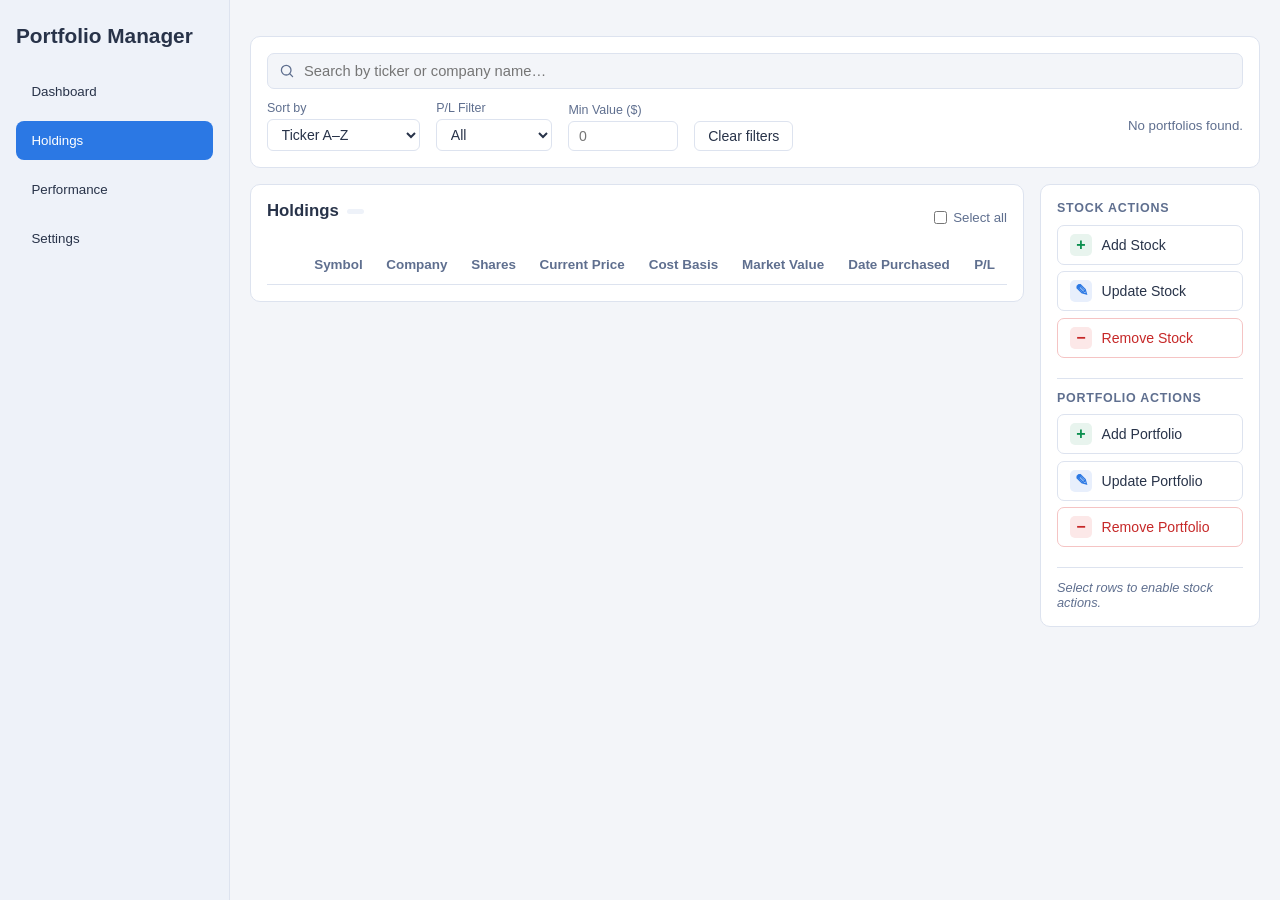
==== FAMPortfolioManager/src/main/resources/static/holdings.html @ b10efea8 "Completed Form Update" ====
<!DOCTYPE html>
<html lang="en">
<head>
  <meta charset="UTF-8" />
  <meta name="viewport" content="width=device-width, initial-scale=1.0" />
  <title>Holdings — Portfolio Manager</title>
  <link rel="stylesheet" href="styles.css" />
  <link rel="stylesheet" href="holdings.css" />
</head>
<body>
  <div class="app-shell">
    <aside class="sidebar">
      <h1>Portfolio Manager</h1>
      <nav>
        <button class="nav-item" onclick="window.location.href='index.html'">Dashboard</button>
        <button class="nav-item active">Holdings</button>
        <button class="nav-item" disabled>Performance</button>
        <button class="nav-item" disabled>Settings</button>
      </nav>
    </aside>

    <main class="content holdings-content">

      <!-- Portfolio Strip -->
      <section class="portfolio-strip" id="portfolioStrip">
        <!-- Populated by JS -->
      </section>

      <!-- Top toolbar: search + filters -->
      <section class="holdings-toolbar card">
        <div class="search-wrap">
          <svg class="search-icon" viewBox="0 0 20 20" fill="none" xmlns="http://www.w3.org/2000/svg">
            <circle cx="9" cy="9" r="6" stroke="currentColor" stroke-width="1.6"/>
            <path d="M13.5 13.5L17 17" stroke="currentColor" stroke-width="1.6" stroke-linecap="round"/>
          </svg>
          <input type="text" id="searchInput" class="search-input" placeholder="Search by ticker or company name…" />
        </div>
        <div class="filter-row">
          <div class="filter-group">
            <label for="sortSelect">Sort by</label>
            <select id="sortSelect">
              <option value="ticker">Ticker A–Z</option>
              <option value="ticker-desc">Ticker Z–A</option>
              <option value="value-desc">Market Value ↓</option>
              <option value="value-asc">Market Value ↑</option>
              <option value="pl-desc">P/L ↓</option>
              <option value="pl-asc">P/L ↑</option>
              <option value="date-desc">Date Purchased ↓</option>
              <option value="date-asc">Date Purchased ↑</option>
            </select>
          </div>
          <div class="filter-group">
            <label for="plFilter">P/L Filter</label>
            <select id="plFilter">
              <option value="all">All</option>
              <option value="positive">Gains only</option>
              <option value="negative">Losses only</option>
            </select>
          </div>
          <div class="filter-group">
            <label for="minValueInput">Min Value ($)</label>
            <input type="number" id="minValueInput" placeholder="0" min="0" style="width:110px;" />
          </div>
          <button id="clearFiltersBtn" class="btn-ghost">Clear filters</button>
          <span id="holdingsStatusMessage" class="status-msg"></span>
        </div>
      </section>

      <!-- Holdings table + sidebar panel side-by-side -->
      <div class="holdings-body-grid">

        <!-- Holdings table -->
        <section class="card holdings-table-card">
          <div class="table-header-row">
            <h2>Holdings <span class="holdings-count" id="holdingsCount"></span></h2>
            <label class="select-all-label">
              <input type="checkbox" id="selectAllCheckbox" />
              Select all
            </label>
          </div>
          <div class="table-wrap">
            <table id="holdingsTable">
              <thead>
                <tr>
                  <th style="width:36px;"></th>
                  <th>Symbol</th>
                  <th>Company</th>
                  <th>Shares</th>
                  <th>Current Price</th>
                  <th>Cost Basis</th>
                  <th>Market Value</th>
                  <th>Date Purchased</th>
                  <th>P/L</th>
                </tr>
              </thead>
              <tbody id="holdingsBody"></tbody>
            </table>
            <p id="emptyState" class="empty-state" style="display:none;">No holdings match your filters.</p>
          </div>
        </section>

        <!-- Action sidebar panel -->
        <aside class="holdings-action-panel card">
          <h3 class="panel-section-title">Stock Actions</h3>
          <div class="panel-btn-group">
            <button class="panel-btn" id="btnAddStock">
              <span class="panel-btn-icon panel-btn-icon--add">+</span>
              Add Stock
            </button>
            <button class="panel-btn" id="btnUpdateStock">
              <span class="panel-btn-icon panel-btn-icon--edit">✎</span>
              Update Stock
            </button>
            <button class="panel-btn panel-btn--danger" id="btnRemoveStock">
              <span class="panel-btn-icon panel-btn-icon--remove">−</span>
              Remove Stock
            </button>
          </div>

          <div class="panel-divider"></div>

          <h3 class="panel-section-title">Portfolio Actions</h3>
          <div class="panel-btn-group">
            <button class="panel-btn" id="btnAddPortfolio">
              <span class="panel-btn-icon panel-btn-icon--add">+</span>
              Add Portfolio
            </button>
            <button class="panel-btn" id="btnUpdatePortfolio">
              <span class="panel-btn-icon panel-btn-icon--edit">✎</span>
              Update Portfolio
            </button>
            <button class="panel-btn panel-btn--danger" id="btnRemovePortfolio">
              <span class="panel-btn-icon panel-btn-icon--remove">−</span>
              Remove Portfolio
            </button>
          </div>

          <div class="panel-divider"></div>

          <div class="selection-summary" id="selectionSummary">
            <p class="selection-hint">Select rows to enable stock actions.</p>
          </div>
        </aside>
      </div>
    </main>
  </div>

  <!-- ===== MODALS ===== -->

  <!-- Add Stock Modal -->
  <div class="modal-overlay" id="modalAddStock" role="dialog" aria-modal="true" aria-labelledby="modalAddStockTitle">
    <div class="modal">
      <div class="modal-header">
        <h2 id="modalAddStockTitle">Add Stock</h2>
        <button class="modal-close" data-close="modalAddStock">✕</button>
      </div>
      <div class="modal-body">
        <div class="form-row">
          <div class="form-group">
            <label for="addTicker">Ticker Symbol *</label>
            <input type="text" id="addTicker" placeholder="e.g. AAPL" maxlength="10" />
          </div>
          <div class="form-group">
            <label for="addPortfolioSelect">Portfolio *</label>
            <select id="addPortfolioSelect"></select>
          </div>
        </div>
        <div class="form-group">
          <label for="addCompanyName">Company Name *</label>
          <input type="text" id="addCompanyName" placeholder="e.g. Apple Inc." />
        </div>
        <div class="form-row">
          <div class="form-group">
            <label for="addQuantity">Shares *</label>
            <input type="number" id="addQuantity" placeholder="0" min="0" step="0.0001" />
          </div>
          <div class="form-group">
            <label for="addPurchasePrice">Purchase Price ($) *</label>
            <input type="number" id="addPurchasePrice" placeholder="0.00" min="0" step="0.01" />
          </div>
        </div>
        <div class="form-row">
          <div class="form-group">
            <label for="addDatePurchased">Date Purchased *</label>
            <input type="date" id="addDatePurchased" />
          </div>
        </div>
        <p class="form-error" id="addStockError"></p>
      </div>
      <div class="modal-footer">
        <button class="btn-ghost" data-close="modalAddStock">Cancel</button>
        <button class="btn-primary" id="btnConfirmAddStock">Add Stock</button>
      </div>
    </div>
  </div>

  <!-- Update Stock Modal -->
  <div class="modal-overlay" id="modalUpdateStock" role="dialog" aria-modal="true" aria-labelledby="modalUpdateStockTitle">
    <div class="modal">
      <div class="modal-header">
        <h2 id="modalUpdateStockTitle">Update Stock</h2>
        <button class="modal-close" data-close="modalUpdateStock">✕</button>
      </div>
      <div class="modal-body">
        <input type="hidden" id="updateStockId" />
        <div class="form-row">
          <div class="form-group">
            <label for="updateTicker">Ticker Symbol</label>
            <input type="text" id="updateTicker" maxlength="10" />
          </div>
          <div class="form-group">
            <label for="updateCompanyName">Company Name</label>
            <input type="text" id="updateCompanyName" />
          </div>
        </div>
        <div class="form-row">
          <div class="form-group">
            <label for="updateQuantity">Shares</label>
            <input type="number" id="updateQuantity" min="0" step="0.0001" />
          </div>
          <div class="form-group">
            <label for="updatePurchasePrice">Purchase Price ($)</label>
            <input type="number" id="updatePurchasePrice" min="0" step="0.01" />
          </div>
        </div>
        <div class="form-row">
          <div class="form-group">
            <label for="updateCurrentPrice">Current Price ($)</label>
            <input type="number" id="updateCurrentPrice" min="0" step="0.01" />
          </div>
          <div class="form-group">
            <label for="updateDatePurchased">Date Purchased</label>
            <input type="date" id="updateDatePurchased" />
          </div>
        </div>
        <p class="form-error" id="updateStockError"></p>
      </div>
      <div class="modal-footer">
        <button class="btn-ghost" data-close="modalUpdateStock">Cancel</button>
        <button class="btn-primary" id="btnConfirmUpdateStock">Save Changes</button>
      </div>
    </div>
  </div>

  <!-- Remove Stock Confirmation Modal -->
  <div class="modal-overlay" id="modalRemoveStock" role="dialog" aria-modal="true" aria-labelledby="modalRemoveStockTitle">
    <div class="modal modal--sm">
      <div class="modal-header">
        <h2 id="modalRemoveStockTitle">Remove Stock</h2>
        <button class="modal-close" data-close="modalRemoveStock">✕</button>
      </div>
      <div class="modal-body">
        <p id="removeStockConfirmText">Are you sure you want to remove the selected holding(s)? This cannot be undone.</p>
        <ul id="removeStockList" class="remove-list"></ul>
        <p class="form-error" id="removeStockError"></p>
      </div>
      <div class="modal-footer">
        <button class="btn-ghost" data-close="modalRemoveStock">Cancel</button>
        <button class="btn-danger" id="btnConfirmRemoveStock">Remove</button>
      </div>
    </div>
  </div>

  <!-- Add Portfolio Modal -->
  <div class="modal-overlay" id="modalAddPortfolio" role="dialog" aria-modal="true" aria-labelledby="modalAddPortfolioTitle">
    <div class="modal modal--sm">
      <div class="modal-header">
        <h2 id="modalAddPortfolioTitle">Add Portfolio</h2>
        <button class="modal-close" data-close="modalAddPortfolio">✕</button>
      </div>
      <div class="modal-body">
        <div class="form-group">
          <label for="addPortfolioName">Portfolio Name *</label>
          <input type="text" id="addPortfolioName" placeholder="e.g. Retirement Fund" />
        </div>
        <p class="form-error" id="addPortfolioError"></p>
      </div>
      <div class="modal-footer">
        <button class="btn-ghost" data-close="modalAddPortfolio">Cancel</button>
        <button class="btn-primary" id="btnConfirmAddPortfolio">Create Portfolio</button>
      </div>
    </div>
  </div>

  <!-- Update Portfolio Modal -->
  <div class="modal-overlay" id="modalUpdatePortfolio" role="dialog" aria-modal="true" aria-labelledby="modalUpdatePortfolioTitle">
    <div class="modal modal--sm">
      <div class="modal-header">
        <h2 id="modalUpdatePortfolioTitle">Update Portfolio</h2>
        <button class="modal-close" data-close="modalUpdatePortfolio">✕</button>
      </div>
      <div class="modal-body">
        <div class="form-group">
          <label for="updatePortfolioSelect">Select Portfolio *</label>
          <select id="updatePortfolioSelect"></select>
        </div>
        <div class="form-group">
          <label for="updatePortfolioName">New Name *</label>
          <input type="text" id="updatePortfolioName" placeholder="Enter new name" />
        </div>
        <p class="form-error" id="updatePortfolioError"></p>
      </div>
      <div class="modal-footer">
        <button class="btn-ghost" data-close="modalUpdatePortfolio">Cancel</button>
        <button class="btn-primary" id="btnConfirmUpdatePortfolio">Save Changes</button>
      </div>
    </div>
  </div>

  <!-- Remove Portfolio Confirmation Modal -->
  <div class="modal-overlay" id="modalRemovePortfolio" role="dialog" aria-modal="true" aria-labelledby="modalRemovePortfolioTitle">
    <div class="modal modal--sm">
      <div class="modal-header">
        <h2 id="modalRemovePortfolioTitle">Remove Portfolio</h2>
        <button class="modal-close" data-close="modalRemovePortfolio">✕</button>
      </div>
      <div class="modal-body">
        <div class="form-group">
          <label for="removePortfolioSelect">Select Portfolio to Remove *</label>
          <select id="removePortfolioSelect"></select>
        </div>
        <p class="form-warning">⚠ Removing a portfolio will also remove all holdings within it.</p>
        <p class="form-error" id="removePortfolioError"></p>
      </div>
      <div class="modal-footer">
        <button class="btn-ghost" data-close="modalRemovePortfolio">Cancel</button>
        <button class="btn-danger" id="btnConfirmRemovePortfolio">Remove Portfolio</button>
      </div>
    </div>
  </div>

  <script src="app.js"></script>
  <script src="holdings.js"></script>
</body>
</html>
---- FAMPortfolioManager/src/main/resources/static/styles.css ----
:root {
  --bg: #f3f5f9;
  --card: #ffffff;
  --text: #283349;
  --muted: #5f6f8f;
  --primary: #2b78e4;
  --border: #dde3ef;
  --positive: #0a8f4e;
}

* {
  box-sizing: border-box;
  margin: 0;
  padding: 0;
  font-family: Arial, sans-serif;
}

body {
  background: var(--bg);
  color: var(--text);
}

.app-shell {
  display: grid;
  grid-template-columns: 230px 1fr;
  min-height: 100vh;
}

.sidebar {
  background: #eef2f9;
  border-right: 1px solid var(--border);
  padding: 1.5rem 1rem;
}

.sidebar h1 {
  font-size: 1.3rem;
  margin-bottom: 1.5rem;
}

nav {
  display: grid;
  gap: 0.6rem;
}

.nav-item {
  text-align: left;
  border: 1px solid transparent;
  border-radius: 8px;
  padding: 0.7rem 0.9rem;
  background: transparent;
  color: var(--text);
}

.nav-item.active {
  background: var(--primary);
  color: #fff;
}

.content {
  padding: 1.25rem;
  display: grid;
  gap: 1rem;
}

.topbar {
  background: var(--card);
  border: 1px solid var(--border);
  border-radius: 10px;
  padding: 1rem;
  display: flex;
  justify-content: space-between;
  align-items: center;
}

.topbar label {
  display: block;
  font-size: 0.85rem;
  color: var(--muted);
  margin-bottom: 0.3rem;
}

#portfolioSelect {
  border: 1px solid var(--border);
  border-radius: 6px;
  padding: 0.45rem 0.65rem;
  min-width: 220px;
}

.toolbar-row {
  display: flex;
  align-items: center;
  gap: 0.5rem;
  margin-top: 0.6rem;
}

.view-toggle {
  border: 1px solid var(--border);
  background: #fff;
  color: var(--text);
  border-radius: 6px;
  padding: 0.45rem 0.75rem;
  cursor: pointer;
  font-size: 0.85rem;
}

.view-toggle:hover {
  border-color: var(--primary);
  color: var(--primary);
}

.view-toggle.active {
  background: var(--primary);
  color: #fff;
  border-color: var(--primary);
}

.stats-inline {
  display: flex;
  gap: 1.5rem;
}

.stats-inline span {
  display: block;
  font-size: 0.8rem;
  color: var(--muted);
}

.stats-inline strong {
  color: var(--positive);
  font-size: 1.25rem;
}

.chart-grid {
  display: grid;
  grid-template-columns: repeat(2, minmax(260px, 1fr));
  gap: 1rem;
}

.card {
  background: var(--card);
  border: 1px solid var(--border);
  border-radius: 10px;
  padding: 1rem;
}

.card h2 {
  margin-bottom: 0.8rem;
  font-size: 1.1rem;
}

.chart-canvas-wrap {
  position: relative;
  width: 100%;
  height: 300px;
}

#performanceChart {
  width: 100% !important;
  height: 100% !important;
}

.portfolio-summary {
  display: grid;
  grid-template-columns: repeat(2, minmax(220px, 1fr));
  gap: 1rem;
}

.summary-item {
  border: 1px solid var(--border);
  border-radius: 8px;
  padding: 0.9rem;
  background: #fafbff;
}

.summary-item span {
  display: block;
  color: var(--muted);
  font-size: 0.82rem;
  margin-bottom: 0.35rem;
}

.summary-item strong {
  font-size: 1.2rem;
}

.table-wrap {
  overflow-x: auto;
}

table {
  width: 100%;
  border-collapse: collapse;
}

th,
td {
  border-bottom: 1px solid var(--border);
  padding: 0.7rem;
  text-align: left;
  font-size: 0.92rem;
}

th {
  color: var(--muted);
  font-size: 0.84rem;
}

td:last-child {
  color: var(--positive);
  font-weight: 700;
}

.summary-grid {
  display: grid;
  grid-template-columns: repeat(4, minmax(160px, 1fr));
  gap: 1rem;
}

.mini h3 {
  color: var(--muted);
  font-size: 0.9rem;
  margin-bottom: 0.35rem;
}

.mini p {
  font-size: 1.5rem;
  font-weight: 700;
}

/* ══════════════════════════════════════════════════════════════
   ALERT BANNER
   Added by alerts.js / index.html update.
   The banner sits above .topbar inside .content and slides in
   via a CSS transition once the JS adds .alert-banner--visible.
══════════════════════════════════════════════════════════════ */

/* ── Base state: hidden (zero height, invisible) ─────────────── */
.alert-banner {
  display: flex;
  align-items: center;
  gap: 0.75rem;
  border-radius: 10px;
  padding: 0.7rem 1rem;
  border: 1.5px solid transparent;
  font-size: 0.88rem;
  line-height: 1.4;

  /* Slide-in transition */
  overflow: hidden;
  max-height: 0;
  opacity: 0;
  padding-top: 0;
  padding-bottom: 0;
  margin-bottom: 0;
  transition:
    max-height 0.35s ease,
    opacity    0.3s  ease,
    padding    0.3s  ease,
    margin     0.3s  ease;
}

/* ── Visible state ───────────────────────────────────────────── */
.alert-banner--visible {
  max-height: 80px;
  opacity: 1;
  padding-top: 0.7rem;
  padding-bottom: 0.7rem;
}

/* ── Fully hidden / collapsed (JS adds this to dismiss) ──────── */
.alert-banner--hidden {
  max-height: 0 !important;
  opacity: 0 !important;
  padding-top: 0 !important;
  padding-bottom: 0 !important;
  pointer-events: none;
}

/* ── Colour themes ───────────────────────────────────────────── */
.alert-banner--danger {
  background: #fff5f5;
  border-color: #f5c4c4;
  color: #8b0000;
}

.alert-banner--warning {
  background: #fffbf0;
  border-color: #fdd87a;
  color: #7a4800;
}

.alert-banner--success {
  background: #f0faf5;
  border-color: #a3d9b8;
  color: #0a5c32;
}

.alert-banner--info {
  background: #f0f5ff;
  border-color: #b3cef5;
  color: #1a3d6b;
}

/* ── Layout sections ─────────────────────────────────────────── */
.alert-banner__left {
  display: flex;
  align-items: center;
  gap: 0.6rem;
  flex: 1;
  min-width: 0;
}

.alert-banner__icon {
  font-size: 1.1rem;
  flex-shrink: 0;
  line-height: 1;
}

.alert-banner__text-wrap {
  display: flex;
  align-items: baseline;
  gap: 0.55rem;
  flex-wrap: wrap;
  min-width: 0;
}

.alert-banner__label {
  font-weight: 700;
  font-size: 0.82rem;
  white-space: nowrap;
  flex-shrink: 0;
}

.alert-banner__message {
  font-size: 0.84rem;
  opacity: 0.9;
  /* Truncate gracefully on very narrow screens */
  overflow: hidden;
  text-overflow: ellipsis;
  white-space: nowrap;
}

/* ── Navigation dots ─────────────────────────────────────────── */
.alert-banner__dots {
  display: flex;
  gap: 5px;
  align-items: center;
  flex-shrink: 0;
}

.alert-dot {
  width: 7px;
  height: 7px;
  border-radius: 50%;
  border: none;
  background: currentColor;
  opacity: 0.25;
  padding: 0;
  cursor: pointer;
  transition: opacity 0.2s;
}

.alert-dot--active,
.alert-dot:hover {
  opacity: 0.85;
}

/* ── Right-side action buttons ───────────────────────────────── */
.alert-banner__actions {
  display: flex;
  align-items: center;
  gap: 0.25rem;
  flex-shrink: 0;
}

.alert-banner__nav,
.alert-banner__dismiss {
  background: none;
  border: none;
  cursor: pointer;
  color: inherit;
  opacity: 0.6;
  font-size: 1.1rem;
  line-height: 1;
  padding: 0.2rem 0.35rem;
  border-radius: 4px;
  transition: opacity 0.15s, background 0.15s;
}

.alert-banner__nav:hover,
.alert-banner__dismiss:hover {
  opacity: 1;
  background: rgba(0, 0, 0, 0.07);
}

.alert-banner__counter {
  font-size: 0.75rem;
  opacity: 0.65;
  min-width: 32px;
  text-align: center;
}

/* ── Responsive tweaks ───────────────────────────────────────── */
@media (max-width: 700px) {
  .alert-banner--visible {
    max-height: 120px; /* allow wrapping on small screens */
  }

  .alert-banner__message {
    white-space: normal;
  }

  .alert-banner__dots {
    display: none;
  }
}

/* ═══════════════════════════════════════════════════════════════
   END ALERT BANNER
═══════════════════════════════════════════════════════════════ */

@media (max-width: 1020px) {
  .app-shell {
    grid-template-columns: 1fr;
  }

  .sidebar {
    border-right: none;
    border-bottom: 1px solid var(--border);
  }

  .chart-grid,
  .portfolio-summary {
    grid-template-columns: 1fr;
  }

  .topbar {
    flex-direction: column;
    align-items: flex-start;
    gap: 1rem;
  }
}
---- FAMPortfolioManager/src/main/resources/static/holdings.css ----
/* ============================================================
   holdings.css — Holdings page specific styles
   Builds on top of styles.css (shared base)
   ============================================================ */

/* ---- Page layout ---- */
.holdings-content {
  display: flex;
  flex-direction: column;
  gap: 1rem;
}

/* ---- Portfolio strip ---- */
.portfolio-strip {
  display: flex;
  gap: 0.75rem;
  flex-wrap: wrap;
}

.portfolio-card {
  background: var(--card);
  border: 1.5px solid var(--border);
  border-radius: 10px;
  padding: 0.85rem 1.25rem;
  cursor: pointer;
  transition: border-color 0.15s, box-shadow 0.15s;
  min-width: 170px;
  flex: 1 1 170px;
  max-width: 260px;
}

.portfolio-card:hover {
  border-color: var(--primary);
}

.portfolio-card.active {
  border-color: var(--primary);
  box-shadow: 0 0 0 3px rgba(43, 120, 228, 0.15);
}

.portfolio-card__name {
  font-size: 0.82rem;
  color: var(--muted);
  margin-bottom: 0.2rem;
  text-transform: uppercase;
  letter-spacing: 0.04em;
}

.portfolio-card__value {
  font-size: 1.3rem;
  font-weight: 700;
  color: var(--text);
}

.portfolio-card__return {
  font-size: 0.83rem;
  margin-top: 0.15rem;
  font-weight: 600;
}

.portfolio-card__return.positive { color: var(--positive); }
.portfolio-card__return.negative { color: #c62828; }

/* ---- Toolbar ---- */
.holdings-toolbar {
  display: flex;
  flex-direction: column;
  gap: 0.75rem;
}

.search-wrap {
  position: relative;
  display: flex;
  align-items: center;
}

.search-icon {
  position: absolute;
  left: 0.75rem;
  width: 16px;
  height: 16px;
  color: var(--muted);
  pointer-events: none;
}

.search-input {
  width: 100%;
  border: 1px solid var(--border);
  border-radius: 7px;
  padding: 0.55rem 0.75rem 0.55rem 2.25rem;
  font-size: 0.92rem;
  color: var(--text);
  background: var(--bg);
  transition: border-color 0.15s;
}

.search-input:focus {
  outline: none;
  border-color: var(--primary);
  background: #fff;
}

.filter-row {
  display: flex;
  align-items: flex-end;
  gap: 1rem;
  flex-wrap: wrap;
}

.filter-group {
  display: flex;
  flex-direction: column;
  gap: 0.25rem;
}

.filter-group label {
  font-size: 0.78rem;
  color: var(--muted);
}

.filter-group select,
.filter-group input[type="number"] {
  border: 1px solid var(--border);
  border-radius: 6px;
  padding: 0.4rem 0.6rem;
  font-size: 0.88rem;
  color: var(--text);
  background: #fff;
}

.status-msg {
  font-size: 0.83rem;
  color: var(--muted);
  align-self: center;
  margin-left: auto;
}

.btn-ghost {
  border: 1px solid var(--border);
  background: #fff;
  color: var(--text);
  border-radius: 6px;
  padding: 0.4rem 0.8rem;
  font-size: 0.88rem;
  cursor: pointer;
  height: fit-content;
  align-self: flex-end;
  transition: border-color 0.15s, color 0.15s;
}

.btn-ghost:hover {
  border-color: var(--primary);
  color: var(--primary);
}

/* ---- Holdings body grid: table + sidebar ---- */
.holdings-body-grid {
  display: grid;
  grid-template-columns: 1fr 220px;
  gap: 1rem;
  align-items: start;
}

/* ---- Holdings table card ---- */
.holdings-table-card {
  overflow: hidden;
}

.table-header-row {
  display: flex;
  align-items: center;
  justify-content: space-between;
  margin-bottom: 0.75rem;
}

.table-header-row h2 {
  font-size: 1.05rem;
  display: flex;
  align-items: center;
  gap: 0.5rem;
}

.holdings-count {
  background: #eef2f9;
  color: var(--muted);
  font-size: 0.78rem;
  font-weight: 600;
  border-radius: 12px;
  padding: 0.15rem 0.55rem;
}

.select-all-label {
  display: flex;
  align-items: center;
  gap: 0.4rem;
  font-size: 0.83rem;
  color: var(--muted);
  cursor: pointer;
}

#holdingsTable td:last-child {
  font-weight: 700;
}

#holdingsTable td.pl-positive {
  color: var(--positive);
}

#holdingsTable td.pl-negative {
  color: #c62828;
}

#holdingsTable tr.row-selected {
  background: #eef4ff;
}

#holdingsTable tr:hover {
  background: #f5f8ff;
}

#holdingsTable input[type="checkbox"] {
  cursor: pointer;
  accent-color: var(--primary);
  width: 15px;
  height: 15px;
}

.empty-state {
  text-align: center;
  padding: 2.5rem 1rem;
  color: var(--muted);
  font-size: 0.93rem;
}

/* ---- Action sidebar panel ---- */
.holdings-action-panel {
  position: sticky;
  top: 1rem;
  display: flex;
  flex-direction: column;
  gap: 0;
  padding: 1rem;
}

.panel-section-title {
  font-size: 0.78rem;
  text-transform: uppercase;
  letter-spacing: 0.06em;
  color: var(--muted);
  margin-bottom: 0.6rem;
  font-weight: 600;
}

.panel-btn-group {
  display: flex;
  flex-direction: column;
  gap: 0.4rem;
  margin-bottom: 0.5rem;
}

.panel-btn {
  display: flex;
  align-items: center;
  gap: 0.6rem;
  background: #fff;
  border: 1px solid var(--border);
  border-radius: 7px;
  padding: 0.5rem 0.75rem;
  font-size: 0.88rem;
  color: var(--text);
  cursor: pointer;
  text-align: left;
  transition: border-color 0.15s, background 0.15s, color 0.15s;
  width: 100%;
}

.panel-btn:hover {
  border-color: var(--primary);
  color: var(--primary);
  background: #f0f5ff;
}

.panel-btn--danger {
  color: #c62828;
  border-color: #f5c4c4;
}

.panel-btn--danger:hover {
  background: #fff5f5;
  border-color: #e57373;
  color: #c62828;
}

.panel-btn-icon {
  width: 22px;
  height: 22px;
  border-radius: 5px;
  display: flex;
  align-items: center;
  justify-content: center;
  font-size: 1rem;
  font-weight: 700;
  flex-shrink: 0;
  line-height: 1;
}

.panel-btn-icon--add    { background: #e8f4ee; color: var(--positive); }
.panel-btn-icon--edit   { background: #e8effc; color: var(--primary); }
.panel-btn-icon--remove { background: #fce8e8; color: #c62828; }

.panel-divider {
  height: 1px;
  background: var(--border);
  margin: 0.75rem 0;
}

.selection-summary {
  font-size: 0.8rem;
}

.selection-hint {
  color: var(--muted);
  font-style: italic;
}

.selection-info {
  color: var(--text);
  line-height: 1.5;
}

.selection-info strong {
  color: var(--primary);
}

/* ---- Modal ---- */
.modal-overlay {
  display: none;
  position: fixed;
  inset: 0;
  background: rgba(28, 36, 56, 0.45);
  z-index: 1000;
  align-items: center;
  justify-content: center;
  padding: 1rem;
}

.modal-overlay.open {
  display: flex;
}

.modal {
  background: #fff;
  border-radius: 12px;
  width: 100%;
  max-width: 520px;
  box-shadow: 0 8px 40px rgba(28, 36, 56, 0.18);
  display: flex;
  flex-direction: column;
  max-height: 92vh;
  overflow: hidden;
}

.modal--sm {
  max-width: 380px;
}

.modal-header {
  display: flex;
  align-items: center;
  justify-content: space-between;
  padding: 1.1rem 1.25rem 0.9rem;
  border-bottom: 1px solid var(--border);
}

.modal-header h2 {
  font-size: 1.05rem;
  margin: 0;
}

.modal-close {
  background: none;
  border: none;
  font-size: 1rem;
  color: var(--muted);
  cursor: pointer;
  padding: 0.2rem 0.4rem;
  border-radius: 4px;
  line-height: 1;
}

.modal-close:hover { color: var(--text); background: var(--bg); }

.modal-body {
  padding: 1.1rem 1.25rem;
  overflow-y: auto;
  display: flex;
  flex-direction: column;
  gap: 0.85rem;
}

.modal-footer {
  padding: 0.9rem 1.25rem;
  border-top: 1px solid var(--border);
  display: flex;
  justify-content: flex-end;
  gap: 0.65rem;
}

.form-row {
  display: grid;
  grid-template-columns: 1fr 1fr;
  gap: 0.75rem;
}

.form-group {
  display: flex;
  flex-direction: column;
  gap: 0.3rem;
}

.form-group label {
  font-size: 0.8rem;
  color: var(--muted);
  font-weight: 600;
}

.form-group input,
.form-group select {
  border: 1px solid var(--border);
  border-radius: 7px;
  padding: 0.5rem 0.7rem;
  font-size: 0.9rem;
  color: var(--text);
  background: #fff;
  transition: border-color 0.15s;
  width: 100%;
}

.form-group input:focus,
.form-group select:focus {
  outline: none;
  border-color: var(--primary);
}

.form-error {
  color: #c62828;
  font-size: 0.82rem;
  min-height: 1.1em;
}

.form-warning {
  color: #b35c00;
  font-size: 0.83rem;
  background: #fff8ee;
  border: 1px solid #fdd68a;
  border-radius: 6px;
  padding: 0.5rem 0.7rem;
}

.btn-primary {
  background: var(--primary);
  color: #fff;
  border: none;
  border-radius: 7px;
  padding: 0.5rem 1.1rem;
  font-size: 0.9rem;
  cursor: pointer;
  font-weight: 600;
  transition: opacity 0.15s;
}

.btn-primary:hover { opacity: 0.88; }

.btn-danger {
  background: #c62828;
  color: #fff;
  border: none;
  border-radius: 7px;
  padding: 0.5rem 1.1rem;
  font-size: 0.9rem;
  cursor: pointer;
  font-weight: 600;
  transition: opacity 0.15s;
}

.btn-danger:hover { opacity: 0.88; }

.remove-list {
  list-style: none;
  padding: 0;
  margin: 0.5rem 0 0;
  display: flex;
  flex-direction: column;
  gap: 0.3rem;
}

.remove-list li {
  background: #fce8e8;
  border-radius: 6px;
  padding: 0.4rem 0.65rem;
  font-size: 0.88rem;
  color: #c62828;
  font-weight: 600;
}

/* ---- Responsive ---- */
@media (max-width: 900px) {
  .holdings-body-grid {
    grid-template-columns: 1fr;
  }

  .holdings-action-panel {
    position: static;
    flex-direction: row;
    flex-wrap: wrap;
    gap: 0.5rem;
  }

  .panel-section-title { display: none; }
  .panel-divider { display: none; }
  .selection-summary { display: none; }
  .panel-btn-group {
    flex-direction: row;
    flex-wrap: wrap;
    margin-bottom: 0;
  }
  .panel-btn { width: auto; }
}

@media (max-width: 640px) {
  .form-row {
    grid-template-columns: 1fr;
  }
}
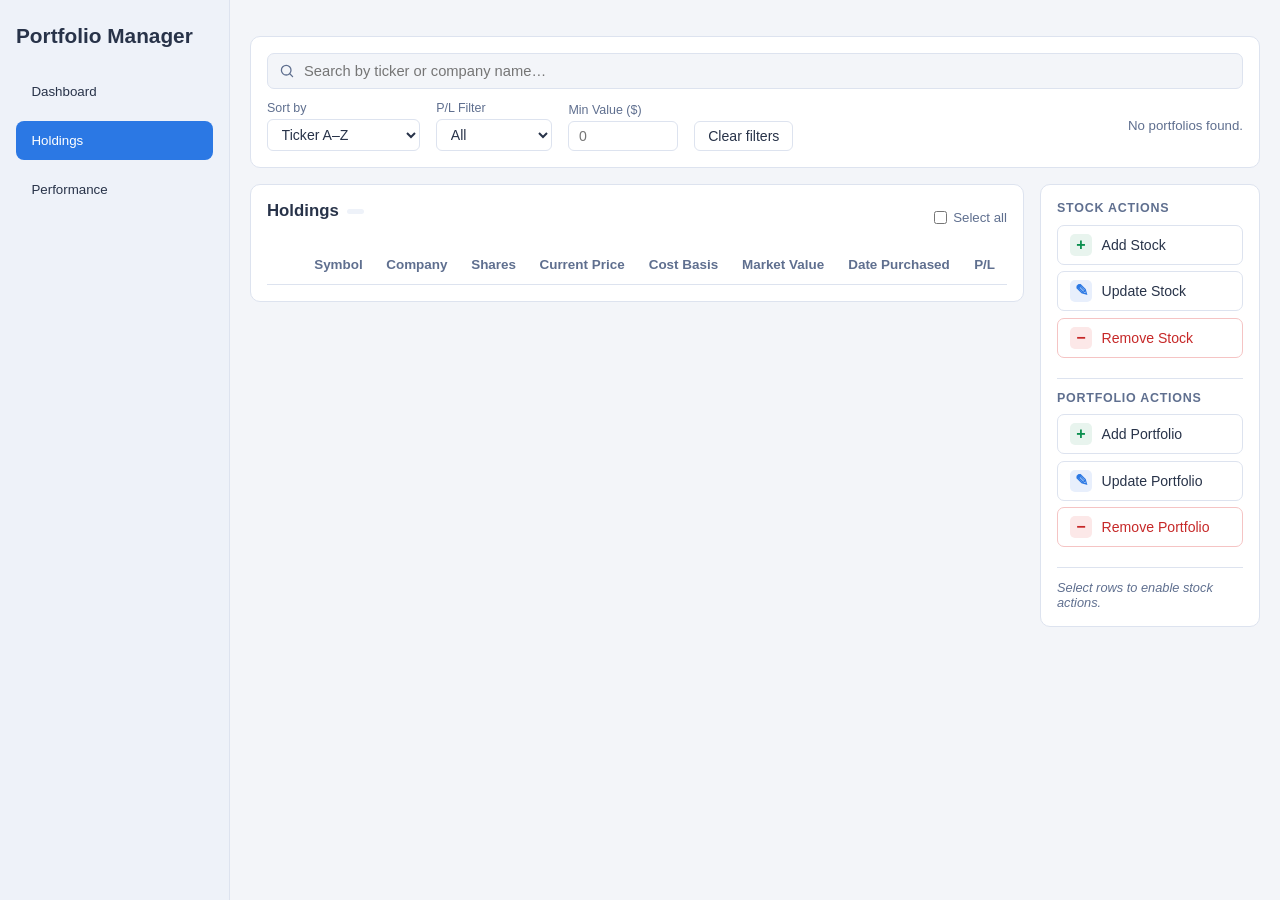
==== commit 08f1dc59: "fix side bar nav" ====
--- a/FAMPortfolioManager/src/main/resources/static/holdings.html
+++ b/FAMPortfolioManager/src/main/resources/static/holdings.html
@@ -14,8 +14,7 @@
       <nav>
         <button class="nav-item" onclick="window.location.href='index.html'">Dashboard</button>
         <button class="nav-item active">Holdings</button>
-        <button class="nav-item" disabled>Performance</button>
-        <button class="nav-item" disabled>Settings</button>
+        <button class="nav-item" onclick="window.location.href='performance.html'">Performance</button>
       </nav>
     </aside>
 
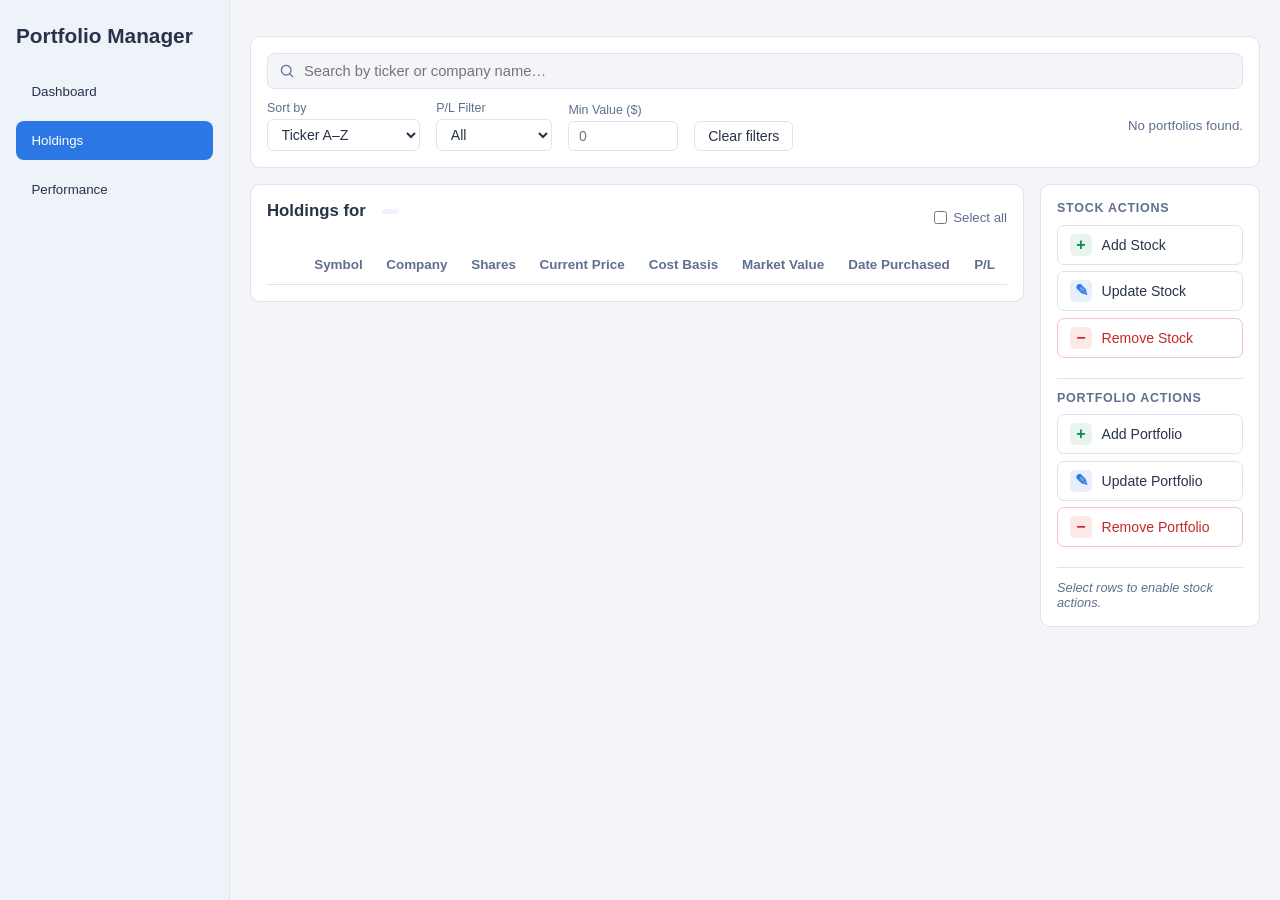
==== commit 8ae733e0: "Simplication and clarification" ====
--- a/FAMPortfolioManager/src/main/resources/static/holdings.html
+++ b/FAMPortfolioManager/src/main/resources/static/holdings.html
@@ -71,7 +71,7 @@
         <!-- Holdings table -->
         <section class="card holdings-table-card">
           <div class="table-header-row">
-            <h2>Holdings <span class="holdings-count" id="holdingsCount"></span></h2>
+            <h2>Holdings for <span id="portfolioName"></span> <span class="holdings-count" id="holdingsCount"></span></h2>
             <label class="select-all-label">
               <input type="checkbox" id="selectAllCheckbox" />
               Select all
--- a/FAMPortfolioManager/src/main/resources/static/holdings.css
+++ b/FAMPortfolioManager/src/main/resources/static/holdings.css
@@ -34,8 +34,8 @@
 }
 
 .portfolio-card.active {
-  border-color: var(--primary);
-  box-shadow: 0 0 0 3px rgba(43, 120, 228, 0.15);
+  border-color: rgb(9, 157, 216);
+  box-shadow: 0 0 0 5px rgba(9, 157, 216, 0.15);
 }
 
 .portfolio-card__name {
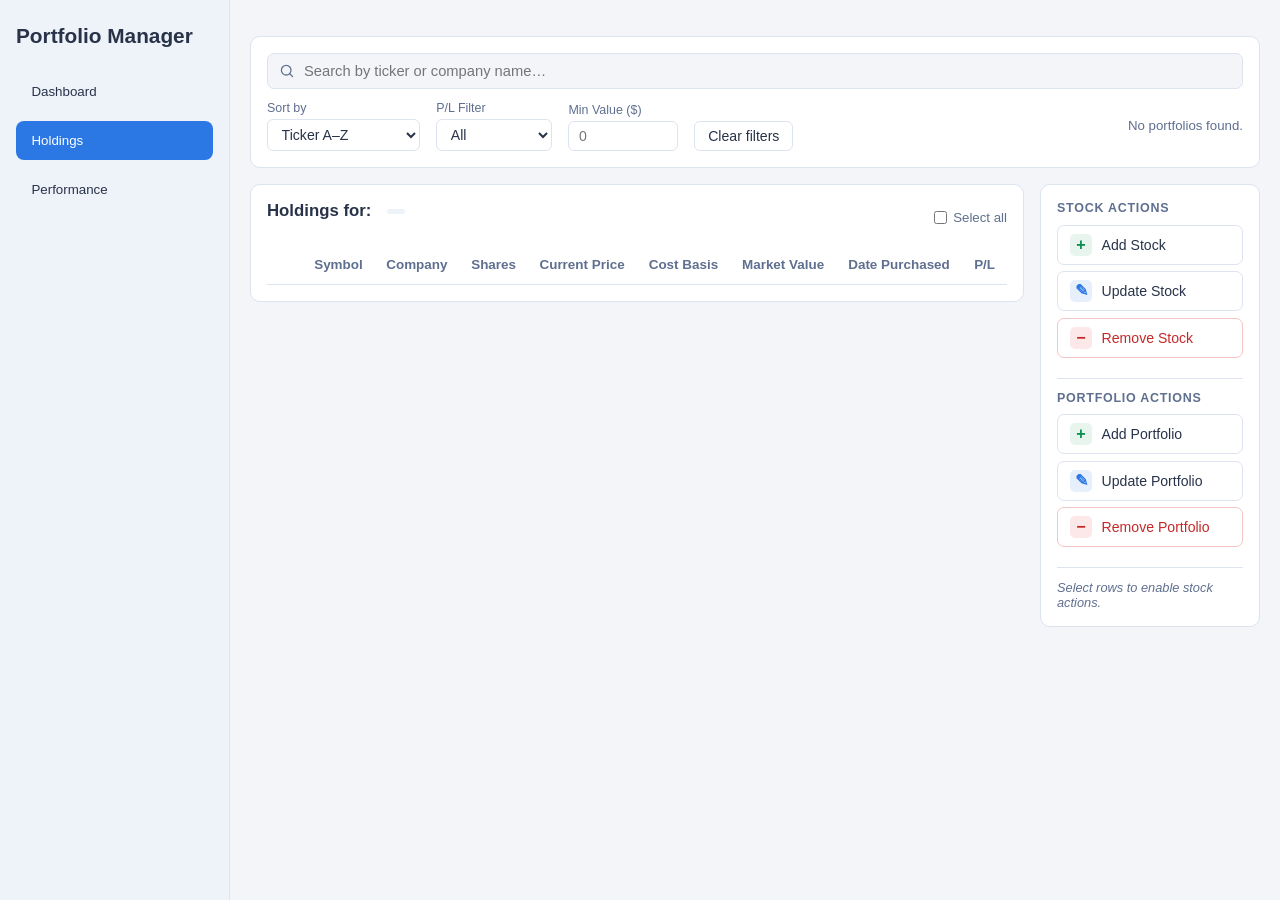
==== commit 02940793: "formating change on Holdings" ====
--- a/FAMPortfolioManager/src/main/resources/static/holdings.html
+++ b/FAMPortfolioManager/src/main/resources/static/holdings.html
@@ -71,7 +71,7 @@
         <!-- Holdings table -->
         <section class="card holdings-table-card">
           <div class="table-header-row">
-            <h2>Holdings for <span id="portfolioName"></span> <span class="holdings-count" id="holdingsCount"></span></h2>
+            <h2>Holdings for:<span id="portfolioName"></span><span class="holdings-count" id="holdingsCount"></span></h2>
             <label class="select-all-label">
               <input type="checkbox" id="selectAllCheckbox" />
               Select all
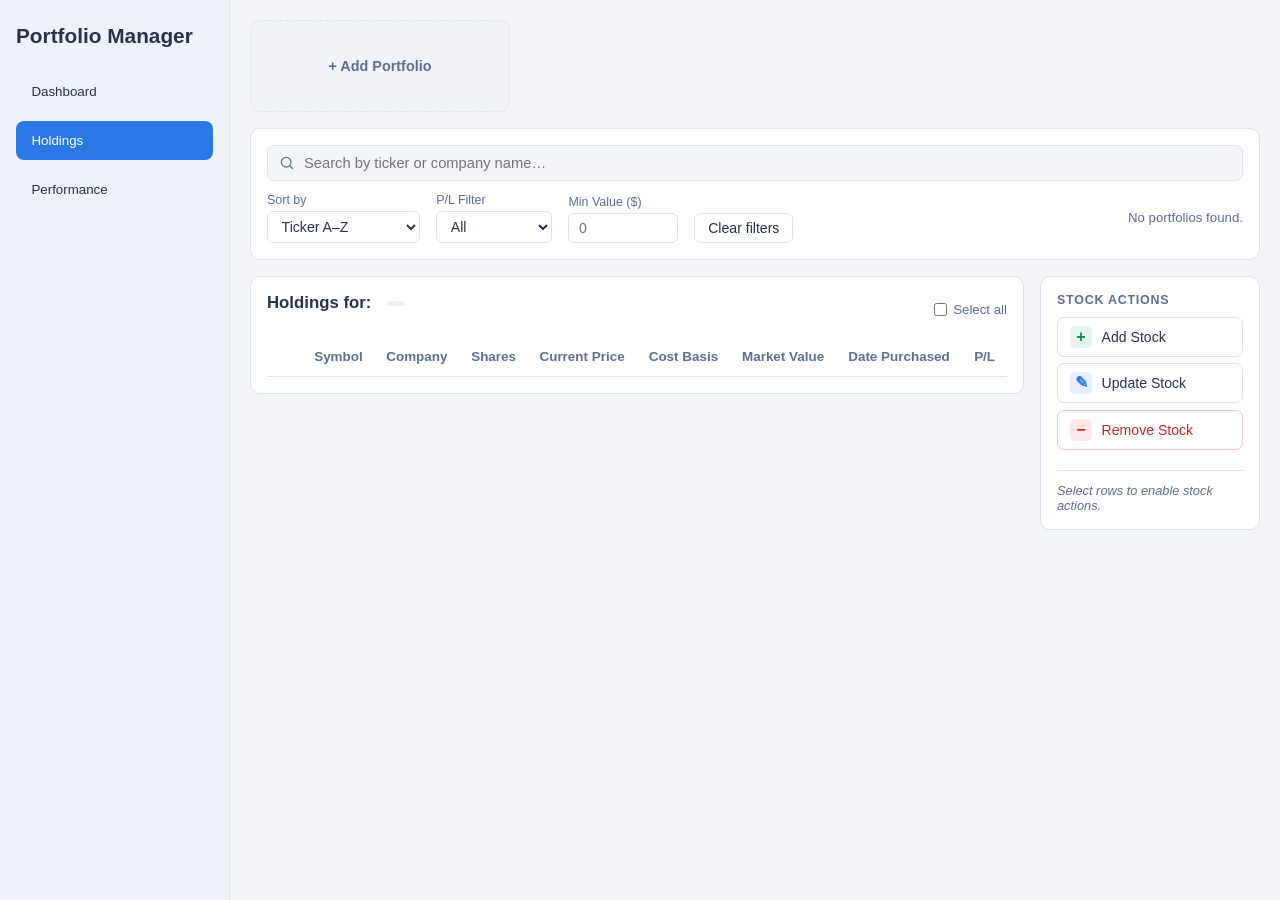
==== commit a5771828: "Updated Crud Portfolio" ====
--- a/FAMPortfolioManager/src/main/resources/static/holdings.html
+++ b/FAMPortfolioManager/src/main/resources/static/holdings.html
@@ -118,24 +118,6 @@
 
           <div class="panel-divider"></div>
 
-          <h3 class="panel-section-title">Portfolio Actions</h3>
-          <div class="panel-btn-group">
-            <button class="panel-btn" id="btnAddPortfolio">
-              <span class="panel-btn-icon panel-btn-icon--add">+</span>
-              Add Portfolio
-            </button>
-            <button class="panel-btn" id="btnUpdatePortfolio">
-              <span class="panel-btn-icon panel-btn-icon--edit">✎</span>
-              Update Portfolio
-            </button>
-            <button class="panel-btn panel-btn--danger" id="btnRemovePortfolio">
-              <span class="panel-btn-icon panel-btn-icon--remove">−</span>
-              Remove Portfolio
-            </button>
-          </div>
-
-          <div class="panel-divider"></div>
-
           <div class="selection-summary" id="selectionSummary">
             <p class="selection-hint">Select rows to enable stock actions.</p>
           </div>
--- a/FAMPortfolioManager/src/main/resources/static/holdings.css
+++ b/FAMPortfolioManager/src/main/resources/static/holdings.css
@@ -11,6 +11,23 @@
 }
 
 /* ---- Portfolio strip ---- */
+.portfolio-strip-header {
+  display: flex;
+  align-items: center;
+  justify-content: space-between;
+  gap: 0.75rem;
+}
+
+.portfolio-strip-title {
+  margin: 0;
+  font-size: 1.05rem;
+}
+
+.btn-add-portfolio-top {
+  padding: 0.45rem 0.95rem;
+  font-size: 0.86rem;
+}
+
 .portfolio-strip {
   display: flex;
   gap: 0.75rem;
@@ -60,6 +77,59 @@
 
 .portfolio-card__return.positive { color: var(--positive); }
 .portfolio-card__return.negative { color: #c62828; }
+
+.portfolio-card--add {
+  background: #f1f3f7;
+  border-style: dashed;
+  display: flex;
+  align-items: center;
+  justify-content: center;
+  min-height: 92px;
+}
+
+.portfolio-card--add:hover {
+  background: #e9edf5;
+}
+
+.portfolio-card__add-label {
+  font-weight: 600;
+  color: var(--muted);
+  font-size: 0.9rem;
+}
+
+.portfolio-card__actions {
+  display: flex;
+  gap: 0.4rem;
+  margin-top: 0.5rem;
+}
+
+.portfolio-card__action {
+  width: 28px;
+  height: 28px;
+  border-radius: 6px;
+  border: 1px solid var(--border);
+  background: #fff;
+  color: var(--muted);
+  cursor: pointer;
+  display: inline-flex;
+  align-items: center;
+  justify-content: center;
+  font-size: 0.9rem;
+  line-height: 1;
+  transition: border-color 0.15s, color 0.15s, background 0.15s;
+}
+
+.portfolio-card__action:hover {
+  border-color: var(--primary);
+  color: var(--primary);
+  background: #f0f5ff;
+}
+
+.portfolio-card__action--danger:hover {
+  border-color: #e57373;
+  color: #c62828;
+  background: #fff5f5;
+}
 
 /* ---- Toolbar ---- */
 .holdings-toolbar {
@@ -505,6 +575,15 @@
 
 /* ---- Responsive ---- */
 @media (max-width: 900px) {
+  .portfolio-strip-header {
+    flex-direction: column;
+    align-items: stretch;
+  }
+
+  .btn-add-portfolio-top {
+    width: 100%;
+  }
+
   .holdings-body-grid {
     grid-template-columns: 1fr;
   }
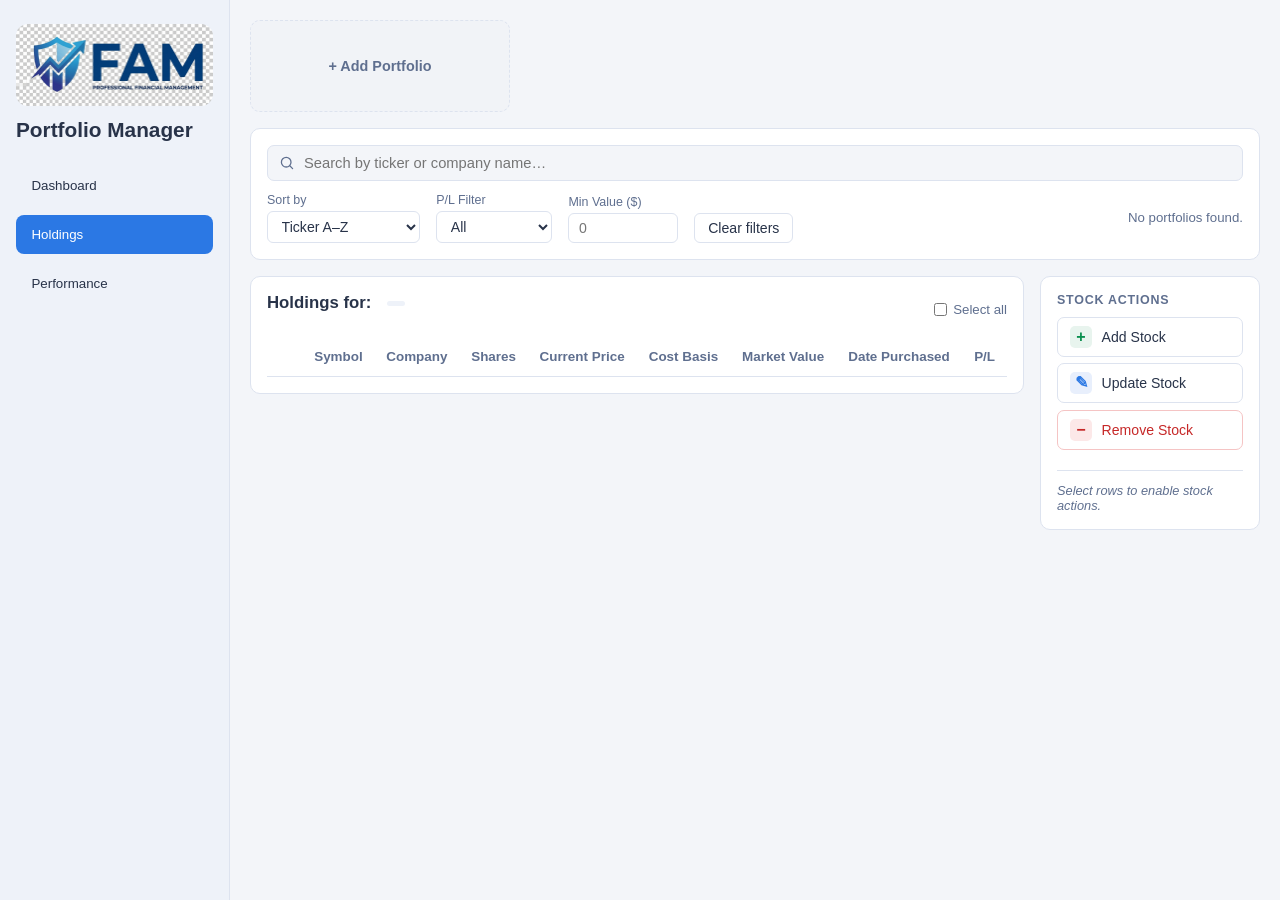
==== commit 0cc73797: "New Image" ====
--- a/FAMPortfolioManager/src/main/resources/static/holdings.html
+++ b/FAMPortfolioManager/src/main/resources/static/holdings.html
@@ -10,7 +10,10 @@
 <body>
   <div class="app-shell">
     <aside class="sidebar">
-      <h1>Portfolio Manager</h1>
+      <div class="sidebar-brand">
+        <div class="brand-logo" aria-label="FAM logo"></div>
+        <h1>Portfolio Manager</h1>
+      </div>
       <nav>
         <button class="nav-item" onclick="window.location.href='index.html'">Dashboard</button>
         <button class="nav-item active">Holdings</button>
--- a/FAMPortfolioManager/src/main/resources/static/styles.css
+++ b/FAMPortfolioManager/src/main/resources/static/styles.css
@@ -32,9 +32,23 @@
   padding: 1.5rem 1rem;
 }
 
+.sidebar-brand {
+  display: grid;
+  gap: 0.7rem;
+  margin-bottom: 1.5rem;
+}
+
+.brand-logo {
+  width: min(100%, 220px);
+  aspect-ratio: 1569 / 657;
+  border-radius: 12px;
+  overflow: hidden;
+  background: transparent url("Logo.png.png") center / contain no-repeat;
+}
+
 .sidebar h1 {
   font-size: 1.3rem;
-  margin-bottom: 1.5rem;
+  margin-bottom: 0;
 }
 
 nav {
@@ -429,6 +443,10 @@
     border-bottom: 1px solid var(--border);
   }
 
+  .brand-logo {
+    width: min(100%, 280px);
+  }
+
   .chart-grid,
   .portfolio-summary {
     grid-template-columns: 1fr;
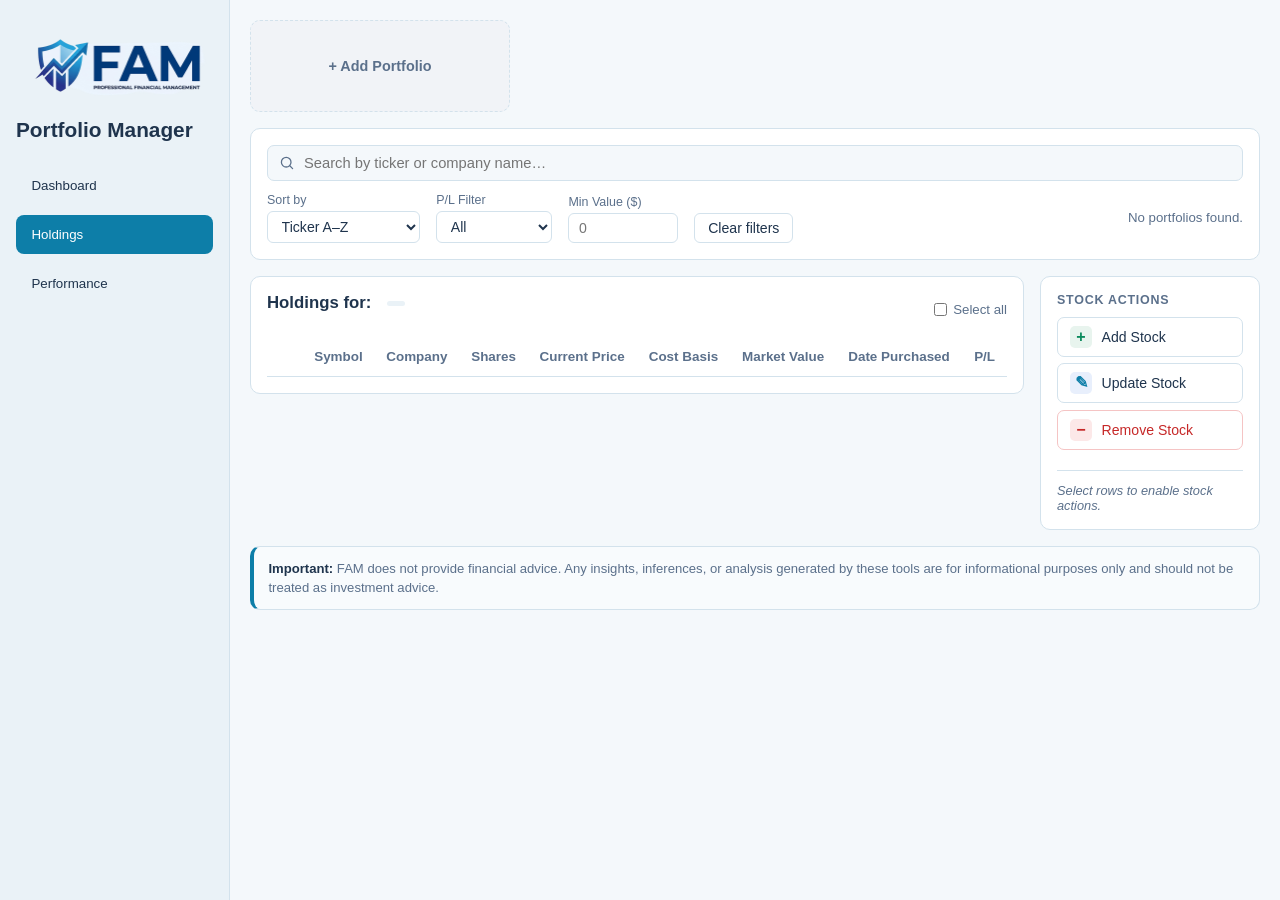
==== commit 86017da7: "updated colour scheme, power by AI  added, and warning added" ====
--- a/FAMPortfolioManager/src/main/resources/static/holdings.html
+++ b/FAMPortfolioManager/src/main/resources/static/holdings.html
@@ -126,6 +126,10 @@
           </div>
         </aside>
       </div>
+
+      <section class="compliance-notice" role="note" aria-label="Financial disclaimer">
+        <strong>Important:</strong> FAM does not provide financial advice. Any insights, inferences, or analysis generated by these tools are for informational purposes only and should not be treated as investment advice.
+      </section>
     </main>
   </div>
 
--- a/FAMPortfolioManager/src/main/resources/static/styles.css
+++ b/FAMPortfolioManager/src/main/resources/static/styles.css
@@ -1,11 +1,14 @@
 :root {
-  --bg: #f3f5f9;
+  --bg: #f4f8fb;
   --card: #ffffff;
-  --text: #283349;
-  --muted: #5f6f8f;
-  --primary: #2b78e4;
-  --border: #dde3ef;
-  --positive: #0a8f4e;
+  --text: #1f344d;
+  --muted: #5b708b;
+  --primary: #0d7ea8;
+  --primary-rgb: 13, 126, 168;
+  --primary-soft: #e8f4f9;
+  --surface-alt: #eaf2f7;
+  --border: #d3e2ec;
+  --positive: #0b8a5c;
 }
 
 * {
@@ -27,7 +30,7 @@
 }
 
 .sidebar {
-  background: #eef2f9;
+  background: var(--surface-alt);
   border-right: 1px solid var(--border);
   padding: 1.5rem 1rem;
 }
@@ -74,6 +77,43 @@
   padding: 1.25rem;
   display: grid;
   gap: 1rem;
+}
+
+.ai-powered-note {
+  margin-top: 0;
+  margin-bottom: 0.15rem;
+  font-size: 0.76rem;
+  color: var(--muted);
+  letter-spacing: 0.01em;
+}
+
+/* Dashboard overall view: position AI attribution cleanly under banner */
+.content.dashboard-mode-overall .ai-powered-note {
+  margin-top: 0.4rem;
+  margin-bottom: -0.25rem;
+  text-align: left;
+  padding-left: 0.55rem;
+}
+
+.compliance-notice {
+  background: #f8fbfd;
+  border: 1px solid var(--border);
+  border-left: 4px solid var(--primary);
+  border-radius: 10px;
+  padding: 0.75rem 0.9rem;
+  color: var(--muted);
+  font-size: 0.82rem;
+  line-height: 1.45;
+}
+
+.compliance-notice strong {
+  color: var(--text);
+}
+
+/* Dashboard overall view: tighter warning-box internals */
+.content.dashboard-mode-overall .compliance-notice {
+  padding: 0.55rem 0.75rem;
+  line-height: 1.35;
 }
 
 .topbar {
@@ -279,6 +319,30 @@
   opacity: 1;
   padding-top: 0.7rem;
   padding-bottom: 0.7rem;
+  margin-bottom: 0;
+}
+
+/* Default spacing between banner and topbar */
+.content > .alert-banner + .topbar {
+  margin-top: 0;
+}
+
+/* Dashboard overall view: tighter vertical rhythm */
+.content.dashboard-mode-overall > .alert-banner.alert-banner--visible {
+  margin-bottom: -1.7rem;
+}
+
+.content.dashboard-mode-overall > .alert-banner + .topbar {
+  margin-top: -1.5rem;
+}
+
+/* Dashboard individual view: reduce overlap/clashing with controls */
+.content.dashboard-mode-individual > .alert-banner.alert-banner--visible {
+  margin-bottom: -0.35rem;
+}
+
+.content.dashboard-mode-individual > .alert-banner + .topbar {
+  margin-top: -0.1rem;
 }
 
 /* ── Fully hidden / collapsed (JS adds this to dismiss) ──────── */
@@ -310,9 +374,9 @@
 }
 
 .alert-banner--info {
-  background: #f0f5ff;
-  border-color: #b3cef5;
-  color: #1a3d6b;
+  background: var(--primary-soft);
+  border-color: #a8cfe0;
+  color: #1d536e;
 }
 
 /* ── Layout sections ─────────────────────────────────────────── */
--- a/FAMPortfolioManager/src/main/resources/static/holdings.css
+++ b/FAMPortfolioManager/src/main/resources/static/holdings.css
@@ -51,8 +51,8 @@
 }
 
 .portfolio-card.active {
-  border-color: rgb(9, 157, 216);
-  box-shadow: 0 0 0 5px rgba(9, 157, 216, 0.15);
+  border-color: var(--primary);
+  box-shadow: 0 0 0 5px rgba(var(--primary-rgb), 0.18);
 }
 
 .portfolio-card__name {
@@ -122,7 +122,7 @@
 .portfolio-card__action:hover {
   border-color: var(--primary);
   color: var(--primary);
-  background: #f0f5ff;
+  background: var(--primary-soft);
 }
 
 .portfolio-card__action--danger:hover {
@@ -251,7 +251,7 @@
 }
 
 .holdings-count {
-  background: #eef2f9;
+  background: var(--surface-alt);
   color: var(--muted);
   font-size: 0.78rem;
   font-weight: 600;
@@ -281,11 +281,11 @@
 }
 
 #holdingsTable tr.row-selected {
-  background: #eef4ff;
+  background: #e7f3f9;
 }
 
 #holdingsTable tr:hover {
-  background: #f5f8ff;
+  background: #f0f8fc;
 }
 
 #holdingsTable input[type="checkbox"] {
@@ -347,7 +347,7 @@
 .panel-btn:hover {
   border-color: var(--primary);
   color: var(--primary);
-  background: #f0f5ff;
+  background: var(--primary-soft);
 }
 
 .panel-btn--danger {
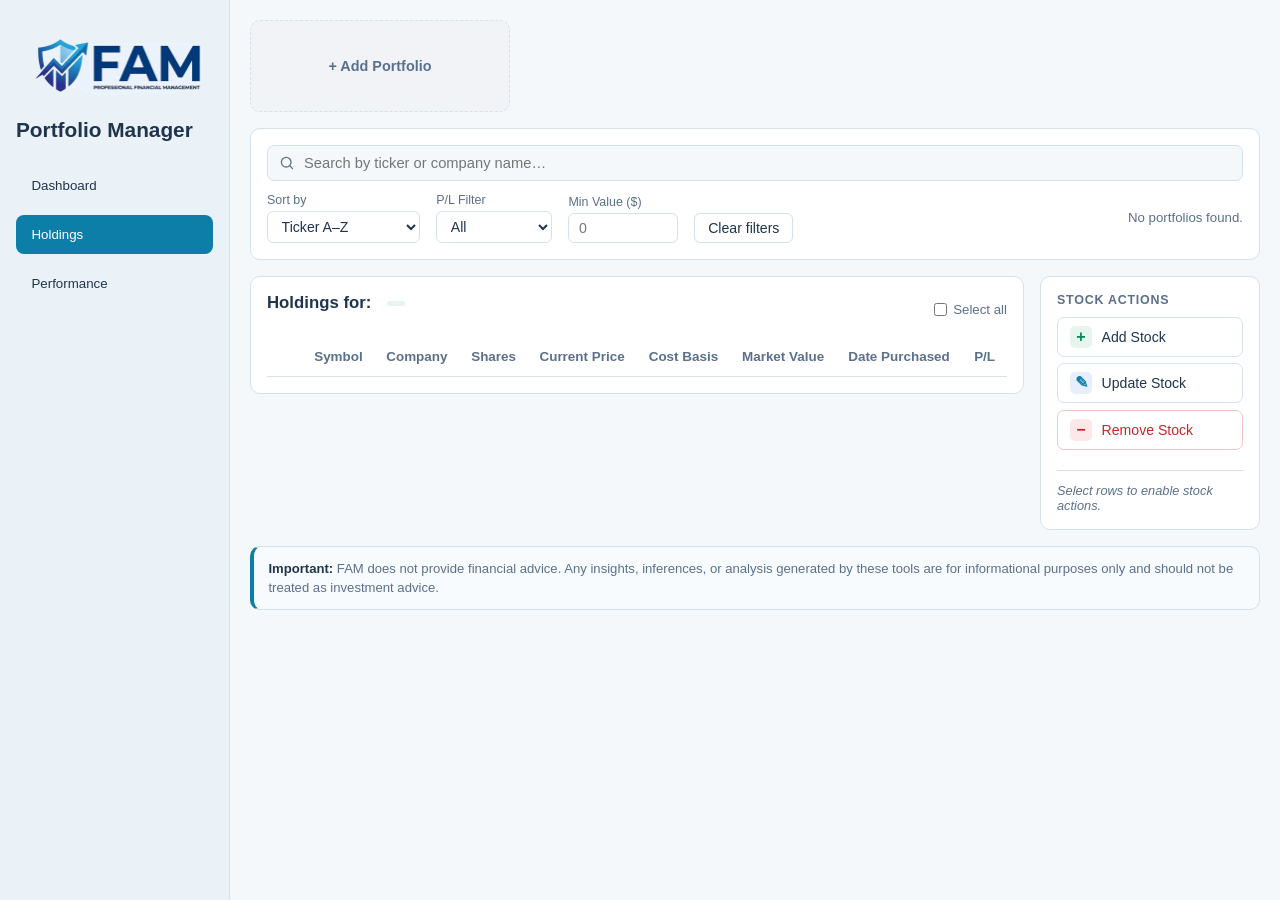
==== commit 85cca8c9: "Front end" ====
--- a/FAMPortfolioManager/src/main/resources/static/holdings.html
+++ b/FAMPortfolioManager/src/main/resources/static/holdings.html
@@ -213,10 +213,6 @@
         </div>
         <div class="form-row">
           <div class="form-group">
-            <label for="updateCurrentPrice">Current Price ($)</label>
-            <input type="number" id="updateCurrentPrice" min="0" step="0.01" />
-          </div>
-          <div class="form-group">
             <label for="updateDatePurchased">Date Purchased</label>
             <input type="date" id="updateDatePurchased" />
           </div>
--- a/FAMPortfolioManager/src/main/resources/static/styles.css
+++ b/FAMPortfolioManager/src/main/resources/static/styles.css
@@ -89,8 +89,8 @@
 
 /* Dashboard overall view: position AI attribution cleanly under banner */
 .content.dashboard-mode-overall .ai-powered-note {
-  margin-top: 0.4rem;
-  margin-bottom: -0.25rem;
+  margin-top: 1.05rem;
+  margin-bottom: -0.1rem;
   text-align: left;
   padding-left: 0.55rem;
 }
@@ -114,6 +114,11 @@
 .content.dashboard-mode-overall .compliance-notice {
   padding: 0.55rem 0.75rem;
   line-height: 1.35;
+}
+
+/* Dashboard overall view: hide portfolio selector label text */
+.content.dashboard-mode-overall .topbar label[for="portfolioSelect"] {
+  display: none;
 }
 
 .topbar {
@@ -505,10 +510,31 @@
   .sidebar {
     border-right: none;
     border-bottom: 1px solid var(--border);
+    padding: 0.95rem 1rem;
+  }
+
+  .sidebar-brand {
+    gap: 0.45rem;
+    margin-bottom: 0.85rem;
+  }
+
+  nav {
+    grid-template-columns: repeat(3, minmax(0, 1fr));
+    gap: 0.45rem;
+  }
+
+  .nav-item {
+    text-align: center;
+    padding: 0.55rem 0.5rem;
+    font-size: 0.9rem;
   }
 
   .brand-logo {
     width: min(100%, 280px);
+  }
+
+  .content {
+    padding: 1rem;
   }
 
   .chart-grid,
@@ -521,4 +547,70 @@
     align-items: flex-start;
     gap: 1rem;
   }
-}
+
+  .stats-inline {
+    width: 100%;
+    justify-content: space-between;
+  }
+}
+
+@media (max-width: 680px) {
+  .content {
+    padding: 0.8rem;
+    gap: 0.8rem;
+  }
+
+  .card {
+    padding: 0.85rem;
+  }
+
+  #portfolioSelect {
+    width: 100%;
+    min-width: 0;
+  }
+
+  .toolbar-row {
+    flex-wrap: wrap;
+    gap: 0.4rem;
+  }
+
+  .view-toggle {
+    flex: 1 1 170px;
+    text-align: center;
+  }
+
+  .chart-canvas-wrap {
+    height: 250px;
+  }
+
+  .stats-inline strong {
+    font-size: 1.1rem;
+  }
+
+  .compliance-notice {
+    font-size: 0.78rem;
+    padding: 0.6rem 0.7rem;
+  }
+}
+
+@media (max-width: 520px) {
+  .sidebar h1 {
+    font-size: 1.1rem;
+  }
+
+  .nav-item {
+    font-size: 0.84rem;
+  }
+
+  .ai-powered-note {
+    font-size: 0.72rem;
+  }
+
+  .topbar {
+    padding: 0.8rem;
+  }
+
+  .stats-inline {
+    gap: 0.8rem;
+  }
+}
--- a/FAMPortfolioManager/src/main/resources/static/holdings.css
+++ b/FAMPortfolioManager/src/main/resources/static/holdings.css
@@ -604,10 +604,124 @@
     margin-bottom: 0;
   }
   .panel-btn { width: auto; }
+
+  .status-msg {
+    margin-left: 0;
+    width: 100%;
+    align-self: flex-start;
+  }
+
+  /* Mobile column priority collapse (1st: Date Purchased) */
+  #holdingsTable th:nth-child(8),
+  #holdingsTable td:nth-child(8) {
+    display: none;
+  }
+}
+
+@media (max-width: 760px) {
+  /* 2nd: Market Value */
+  #holdingsTable th:nth-child(7),
+  #holdingsTable td:nth-child(7) {
+    display: none;
+  }
 }
 
 @media (max-width: 640px) {
+  .holdings-content {
+    gap: 0.75rem;
+  }
+
+  .filter-row {
+    flex-direction: column;
+    align-items: stretch;
+    gap: 0.55rem;
+  }
+
+  .filter-group {
+    width: 100%;
+  }
+
+  .filter-group select,
+  .filter-group input[type="number"],
+  .btn-ghost {
+    width: 100%;
+  }
+
+  .table-header-row {
+    flex-direction: column;
+    align-items: flex-start;
+    gap: 0.5rem;
+  }
+
+  .table-header-row h2 {
+    font-size: 0.98rem;
+    line-height: 1.3;
+    flex-wrap: wrap;
+  }
+
+  #holdingsTable th,
+  #holdingsTable td {
+    font-size: 0.82rem;
+    padding: 0.5rem;
+    white-space: nowrap;
+  }
+
+  /* 3rd: Number of Shares */
+  #holdingsTable th:nth-child(4),
+  #holdingsTable td:nth-child(4) {
+    display: none;
+  }
+
+  .modal {
+    width: calc(100vw - 1rem);
+    max-width: calc(100vw - 1rem);
+    max-height: 90vh;
+    overflow-y: auto;
+    margin: 0.5rem;
+  }
+
   .form-row {
     grid-template-columns: 1fr;
   }
-}
+
+  .modal-footer {
+    flex-direction: column-reverse;
+    align-items: stretch;
+  }
+
+  .modal-footer .btn-ghost,
+  .modal-footer .btn-primary,
+  .modal-footer .btn-danger {
+    width: 100%;
+  }
+}
+
+@media (max-width: 560px) {
+  /* 4th: Cost Basis */
+  #holdingsTable th:nth-child(6),
+  #holdingsTable td:nth-child(6) {
+    display: none;
+  }
+}
+
+@media (max-width: 500px) {
+  /* 5th: Stock Name (Company) */
+  #holdingsTable th:nth-child(3),
+  #holdingsTable td:nth-child(3) {
+    display: none;
+  }
+}
+
+@media (max-width: 460px) {
+  /* Absolute minimum view: keep only Ticker + P/L */
+  #holdingsTable th:nth-child(1),
+  #holdingsTable td:nth-child(1),
+  #holdingsTable th:nth-child(5),
+  #holdingsTable td:nth-child(5) {
+    display: none;
+  }
+
+  .select-all-label {
+    display: none;
+  }
+}
